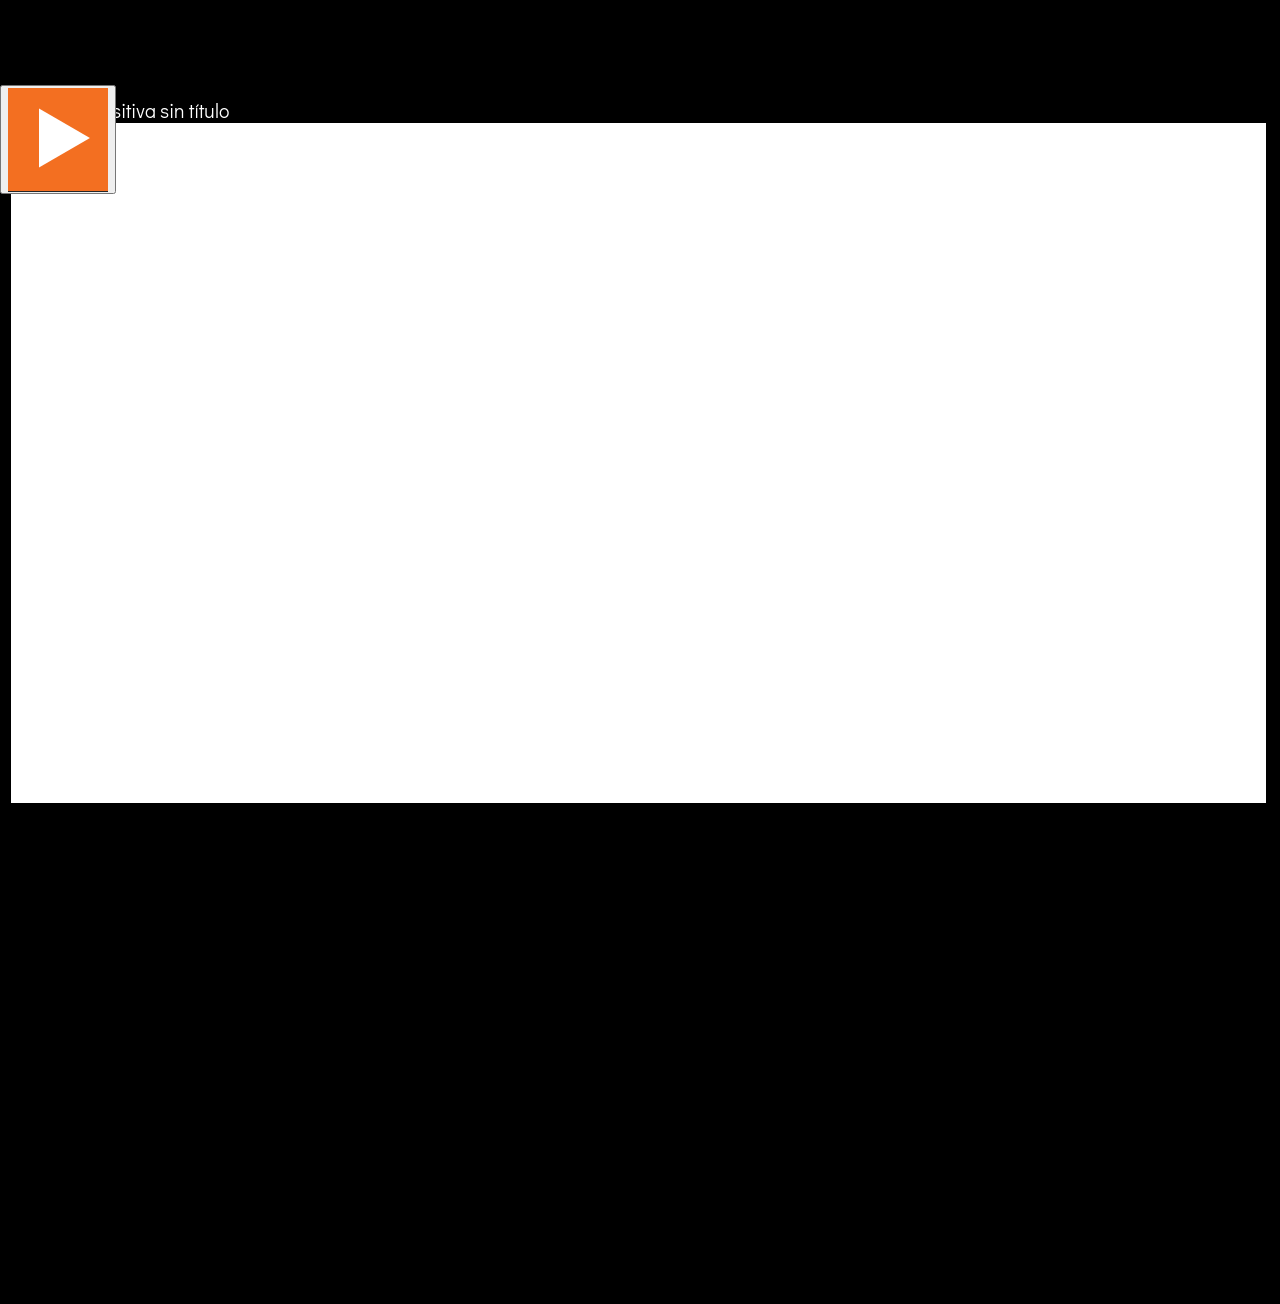
==== public/actividades/index.html @ 719de980 "carga ad" ====
﻿<!doctype html>
<html lang="es">
<head>
  <meta charset="utf-8">
  <!-- Creado con Storyline 360 - http://www.articulate.com  -->
  <!-- version: 3.73.29904.0 -->
  <title>Actividad didáctica</title>
  <meta http-equiv="x-ua-compatible" content="IE=edge"/>
  <meta name="viewport" content="width=device-width,initial-scale=1,user-scalable=no,shrink-to-fit=no,minimal-ui"/>
  <meta name="apple-mobile-web-app-capable" content="yes"/>
  <style>
    html, body { height: 100%; padding: 0; margin: 0 }
    #app { height: 100%; width: 100%; }
  </style>

  <script>
    window.DS = {};
    window.globals = {
      DATA_PATH_BASE: '',
      HAS_FRAME: true,
      HAS_SLIDE: true,

      lmsPresent: false,
      tinCanPresent: false,
      cmi5Present: false,
      aoSupport: false,
      scale: 'show all',
      captureRc: false,
      browserSize: 'optimal',
      bgColor: '#000000',
      features: 'AccessibleVideo,ConnectionMessages,FullScreenToggle,InsertSvgPicture,LayerPresentAsDialog,MultipleQuizTracking,PlayerSpeedControl,StreamingVideo,UpdatedThemeEditor,UseAudioElement',
      themeName: 'classic',
      preloaderColor: '#FFFFFF',
      suppressAnalytics: false,
      productChannel: 'stable',
      publishSource: 'storyline',
      aid: 'aid|5304b41d-7af7-4125-b8d1-83eb222823e2',
      cid: 'ab32fb0f-a04b-4c18-b5ee-70b114c76a01',
      playerVersion: '3.73.29904.0',
      publishTimestamp: '2023-03-28T03:13:17.9374063Z',
      maxIosVideoElements: 10,
      connectionSettings: { },


      parseParams: function(qs) {
        if (window.globals.parsedParams != null) {
          return window.globals.parsedParams;
        }
        qs = (qs || window.location.search.substr(1)).split('+').join(' ');
        var params = {},
            tokens,
            re = /[?&]?([^=]+)=([^&]*)/g;

        while (tokens = re.exec(qs)) {
          params[decodeURIComponent(tokens[1]).trim()] =
            decodeURIComponent(tokens[2]).trim();
        }
        window.globals.parsedParams = params;
        return params;
      }

    };
  </script>
  <script>
    var isIe11 = ('ActiveXObject' in window || window.MSBlobBuilder != null)
      && window.msCrypto != null && !window.ActiveXObject;
    if (isIe11) {
      window.globals.unsupportedBrowser = true;
      document.write(atob('[base64]'));
    }
  </script>

  <script>window.THREE = { };</script>

</head>
<body style="background: #000000" class="cs-HTML theme-classic">
  <!-- 360 -->
  <script>!function(){var e,i=/iPhone/i,o=/iPod/i,n=/iPad/i,t=/\biOS-universal(?:.+)Mac\b/i,r=/\bAndroid(?:.+)Mobile\b/i,a=/Android/i,d=/(?:SD4930UR|\bSilk(?:.+)Mobile\b)/i,p=/Silk/i,l=/Windows Phone/i,u=/\bWindows(?:.+)ARM\b/i,b=/BlackBerry/i,s=/BB10/i,c=/Opera Mini/i,f=/\b(CriOS|Chrome)(?:.+)Mobile/i,h=/Mobile(?:.+)Firefox\b/i,v=function(e){return void 0!==e&&"MacIntel"===e.platform&&"number"==typeof e.maxTouchPoints&&e.maxTouchPoints>1&&"undefined"==typeof MSStream};e=function(e){var m={userAgent:"",platform:"",maxTouchPoints:0};e||"undefined"==typeof navigator?"string"==typeof e?m.userAgent=e:e&&e.userAgent&&(m={userAgent:e.userAgent,platform:e.platform,maxTouchPoints:e.maxTouchPoints||0}):m={userAgent:navigator.userAgent,platform:navigator.platform,maxTouchPoints:navigator.maxTouchPoints||0};var g=m.userAgent,y=g.split("[FBAN");void 0!==y[1]&&(g=y[0]),void 0!==(y=g.split("Twitter"))[1]&&(g=y[0]);var A=function(e){return function(i){return i.test(e)}}(g),w={apple:{phone:A(i)&&!A(l),ipod:A(o),tablet:!A(i)&&(A(n)||v(m))&&!A(l),universal:A(t),device:(A(i)||A(o)||A(n)||A(t)||v(m))&&!A(l)},amazon:{phone:A(d),tablet:!A(d)&&A(p),device:A(d)||A(p)},android:{phone:!A(l)&&A(d)||!A(l)&&A(r),tablet:!A(l)&&!A(d)&&!A(r)&&(A(p)||A(a)),device:!A(l)&&(A(d)||A(p)||A(r)||A(a))||A(/\bokhttp\b/i)},windows:{phone:A(l),tablet:A(u),device:A(l)||A(u)},other:{blackberry:A(b),blackberry10:A(s),opera:A(c),firefox:A(h),chrome:A(f),device:A(b)||A(s)||A(c)||A(h)||A(f)},any:!1,phone:!1,tablet:!1};return w.any=w.apple.device||w.android.device||w.windows.device||w.other.device,w.phone=w.apple.phone||w.android.phone||w.windows.phone,w.tablet=w.apple.tablet||w.android.tablet||w.windows.tablet,w}(),"object"==typeof exports&&"undefined"!=typeof module?module.exports=e:"function"==typeof define&&define.amd?define((function(){return e})):this.isMobile=e}();
    window.isMobile.apple.tablet = window.isMobile.apple.tablet ||
      (navigator.platform === 'MacIntel' && navigator.maxTouchPoints > 1);
    window.isMobile.apple.device = window.isMobile.apple.device || window.isMobile.apple.tablet;
    window.isMobile.tablet = window.isMobile.tablet || window.isMobile.apple.tablet;
    window.isMobile.any = window.isMobile.any || window.isMobile.apple.tablet;
  </script>

  <div id="focus-sink" tabindex="-1"></div>

  <div id="preso"></div>
  <script>
    (function() {

      var classTypes = [ 'desktop', 'mobile', 'phone', 'tablet' ];

      var addDeviceClasses = function(prefix, testObj) {
        var curr, i;
        for (i = 0; i < classTypes.length; i++) {
          curr = classTypes[i];
          if (testObj[curr]) {
            document.body.classList.add(prefix + curr);
          }
        }
      };

      var params = window.globals.parseParams(),
          isDevicePreview = params.devicepreview === '1',
          isPhoneOverride = params.deviceType === 'phone' || (isDevicePreview && params.phone == '1'),
          isTabletOverride = (params.deviceType === 'tablet' || isDevicePreview) && !isPhoneOverride,
          isMobileOverride = isPhoneOverride || isTabletOverride;

      var deviceView = {
        desktop: !window.isMobile.any && !isMobileOverride,
        mobile: window.isMobile.any || isMobileOverride,
        phone: isPhoneOverride || (window.isMobile.phone && !isTabletOverride),
        tablet: isTabletOverride || window.isMobile.tablet
      };

      window.globals.deviceView = deviceView;
      window.isMobile.desktop = !window.isMobile.any;
      window.isMobile.mobile = window.isMobile.any;

      addDeviceClasses('view-', deviceView);

    })();
  </script>

  <script src='story_content/user.js' type=text/javascript></script>
  <div class="slide-loader"></div>

  <script>
    if (window.globals.deviceView.isMobile) { var doc = document, loader = doc.body.querySelector('.slide-loader'); [ 1, 2, 3 ].forEach(function(n) { var d = doc.createElement('div'); d.style.backgroundColor = window.globals.preloaderColor; d.classList.add('mobile-loader-dot'); d.classList.add('dot' + n); loader.appendChild(d); }); }
  </script>

  <div class="mobile-load-title-overlay" style="display: none">
    <div class="mobile-load-title">AD2</div>
  </div>

  <div class="mobile-chrome-warning"></div>


<style>
  .warn-connection-dialog {
    display: none;
    background: transparent;
    pointer-events: none;
    position: fixed;
    left: 0;
    top: 0;
    width: 100%;
    height: 100%;
    z-index: 999;
  }

  .warn-connection-content {
    border-radius: 4px;
    background: white;
    border: 1px solid #E7E7E7;
    color: #333333;
    box-shadow: 0 2px 4px rgba(0, 0, 0, 0.25);
    transition: all 150ms ease-out;
    position: absolute;
    white-space: nowrap;
  }

  .view-phone.is-landscape .warn-connection-content {
    left: 23px;
    bottom: 23px;
  }

  .view-tablet.is-landscape .warn-connection-content {
    left: 50%;
    top: 20px;
    transform: translateX(-50%);
  }

  .is-portrait .warn-connection-content {
    transform: translate(-50%, calc(-100% - 15px));
  }

  .warn-connection-content p {
    display: inline-block;
    margin: 0 8px 0 0;
    line-height: 33px;
    font-size: 11px;
  }

  .warn-connection-content svg {
    position: relative;
    vertical-align: middle;
    margin: 0 2px 2px 8px;
  }

  .view-desktop .warn-connection-content {
    left: 1.5em;
    bottom: 1.5em;
  }

  .view-desktop .warn-connection-content p {
    font-size: 1.1em;
  }

  .is-offline .warn-connection-dialog {
    display: block;
  }

  .is-offline .cs-panel * {
    pointer-events: none !important;
  }

  .is-offline .cs-panel {
    pointer-events: all !important;
  }

  .is-offline #nav-controls * {
    pointer-events: none !important;
  }

  .is-offline #nav-controls {
    pointer-events: all !important;
  }
</style>

<div class="warn-connection-dialog">
  <div class="warn-connection-content">
    <svg width="17" height="15" viewBox="0 0 17 15" xmlns="http://www.w3.org/2000/svg">
      <path fill="#8F0000" stroke="white" d="M16.07,12.98 L15.88,12.23 L9.51,1.21 C8.97,0.26,7.6,0.26,7.06,1.21 L0.69,12.23 C0.15,13.16,0.81,14.36,1.91,14.36 H14.65 C15.47,14.36,16.05,13.7,16.07,12.98 Z"/>
      <path fill="white" stroke="white" d="M8.58,5.5 C8.35,5.28,8.5,5.35,8.21,5.32 C8.09,5.35,7.97,5.49,7.96,5.67 C7.97,5.79,7.98,5.92,7.98,6.04 L7.98,6.04 C7.99,6.17,8,6.31,8.01,6.43 L8.01,6.44 C8.03,6.92,8.06,7.41,8.09,7.9 L8.09,7.9 C8.12,8.39,8.14,8.88,8.17,9.37 C8.17,9.39,8.18,9.42,8.2,9.44 C8.23,9.46,8.25,9.47,8.28,9.47 C8.31,9.47,8.34,9.46,8.35,9.44 C8.37,9.43,8.38,9.4,8.39,9.35 L8.39,9.34 C8.39,9.24,8.4,9.15,8.4,9.05 L8.4,9.05 C8.41,8.96,8.41,8.86,8.42,8.75 C8.43,8.44,8.45,8.12,8.47,7.81 L8.47,7.81 C8.49,7.49,8.51,7.18,8.53,6.87 C8.55,6.46,8.56,6.05,8.59,5.64 L8.6,5.62 C8.6,5.57,8.59,5.53,8.58,5.5 L8.21,5.32 Z"/>
      <circle fill="white" stroke="white" cx="8.3" cy="11.35" r="0.3"/>
    </svg>
    <p>You are offline. Trying to reconnect...</p>
  </div>
</div>

<script>
  (function() {
    window.DS.connection = {
      warningShown: false,
      assets: {},
      loadingAssetGroup: false,
      retryDelay: 500
    };

    // @TODO this is POC code and can be cleaned up a bit more if we move forward
    // with the feature



    // The `window.globals.features` variable must be set in `webpack.dev.config` when testing locally - it is not enough
    // to have it in the data - but it must be set there as well.
    var useConnectionMessages = window.AbortController != null &&
      window.location.protocol != 'file:' &&
      window.globals.features.indexOf('ConnectionMessages') != -1;

    window.DS.connection.useConnectionMessages = useConnectionMessages

    var assetCount = 0;
    var checkLoadedId;
    var connectionSettings = window.globals.connectionSettings;

    if (useConnectionMessages && connectionSettings != null) {
      var contentEl = document.querySelector('.warn-connection-content');
      var messageEl = contentEl.querySelector('p')

      if (connectionSettings.useDarkTheme) {
        contentEl.style.borderColor = '#BABBBA';
        contentEl.style.backgroundColor = '#282828';
        contentEl.style.color = '#FFFFFF';
      }

      if (connectionSettings.message != null) {
        messageEl.textContent = window.decodeURIComponent(connectionSettings.message);
      }
    }

    function checkAssetsReady() {
      for (var i in DS.connection.assets) {
        if (!DS.connection.assets[i].success) {
          return false;
        }
      }
      return true;
    }

    function stopAssetGroup() {
      if (!useConnectionMessages) { return; }

      assetCount = 0;

      DS.connection.oldAssetGroup = DS.connection.assets;
      DS.connection.assets = {};
      DS.connection.loadingAssetGroup = false;
      clearInterval(checkLoadedId);
    }

    function startAssetGroup() {
      if (!useConnectionMessages) { return; }
      var ticks = 0;
      clearInterval(checkLoadedId);
      checkLoadedId = setInterval(function() {
        var loaded = 0;
        if (assetCount === 0 && loaded === 0) {
          clearInterval(checkLoadedId);
          return;
        }

        for (var i in DS.connection.assets) {
          if (DS.connection.assets[i].success) {
            loaded++;
          }
        }

        if (assetCount === loaded && checkAssetsReady()) {
          for (var i in DS.connection.assets) {
            if (DS.connection.assets[i].action) {
              DS.connection.assets[i].action();
            }
          }
          hideWarning();
          stopAssetGroup();
        }
      }, 100)
    }

    function requiredAsset(url, action, retry, type) {
      if (!useConnectionMessages) { return; }
      if (DS.connection.assets[url]) { return; }

      DS.connection.assets[url] = {
        success: false, action: action, retry: retry, type: type
      };
      assetCount = Object.keys(DS.connection.assets).length;
      if (!DS.connection.loadingAssetGroup) {
        startAssetGroup();
      }
      DS.connection.loadingAssetGroup = true;
    }

    function assetLoaded(url) {
      if (!useConnectionMessages) { return; }
      if (DS.connection.assets[url]) {
        DS.connection.assets[url].success = true;
      }
    }

    function assetFailed(url) {
      if (!useConnectionMessages) { return; }
      if (!DS.connection.assets[url]) {
        if (/\.js$/.test(url)) {
          setTimeout(function() {
            if (DS.connection.lastSlideLoaded != null) {
              DS.connection.lastSlideLoaded();
            }
          }, DS.connection.retryDelay);
        }
        return;
      }
      if (!DS.connection.warningShown) { showWarning(); }
      if (DS.connection.assets[url].retry) {
        setTimeout(function() {
          if (!DS.connection.assets[url].success) {
            DS.connection.assets[url].retry()
          }
        }, DS.connection.retryDelay);
      }
    }

    function hideWarning() {
      document.body.classList.remove('is-offline');
      DS.connection.warningShown = false;
    }
    DS.connection.hideWarning = hideWarning

    function showWarning(btn) {
      document.body.classList.add('is-offline')
      DS.connection.warningShown = true;
      updateWarningPosition();
    }

    function updateWarningPosition() {
      if (!DS.connection.warningShown) {
        return;
      }

      var isPortrait = document.body.classList.contains('is-portrait');
      var warningEl = document.querySelector('.warn-connection-content');

      if (isPortrait) {
        var slide = document.querySelector('.primary-slide');
        var slideRect = slide.getBoundingClientRect();

        warningEl.style.top = `${slideRect.top}px`
        warningEl.style.left = `${slideRect.left + slideRect.width / 2}px`
      } else {
        warningEl.style.top = null;
        warningEl.style.left = null;
      }

      window.requestAnimationFrame(updateWarningPosition);
    }

    // these will all be noops if the feature flag isn't set in
    // the data and `window.globals.features`
    DS.connection.requiredAsset = requiredAsset;
    DS.connection.assetLoaded = assetLoaded;
    DS.connection.assetFailed = assetFailed;
    DS.connection.stopAssetGroup = stopAssetGroup;
    DS.connection.startAssetGroup = startAssetGroup;
  })();
</script>


  <script>

    if (window.autoSpider && window.vInterfaceObject) {
      document.querySelector('.mobile-load-title-overlay').style.display = 'none';
    }
  </script>



  <link rel="stylesheet" href="html5/data/css/output.min.css" data-noprefix/>
</body>
<script src="html5/lib/scripts/bootstrapper.min.js"></script>
</html>
---- public/actividades/html5/data/css/output.min.css ----
@font-face {
  font-family: 'Didact GothicBold CBold4FC49DD7';
  src: url('[data-uri]');
  font-style: normal;
  font-weight: normal;
}
@font-face {
  font-family: 'Didact Gothic Charset1_310934B8';
  src: url('[data-uri]');
  font-style: normal;
  font-weight: normal;
}
@font-face {
  font-family: 'RobotoBold Charset1Bold58DB970E';
  src: url('[data-uri]');
  font-style: normal;
  font-weight: normal;
}
@font-face {
  font-family: 'Roboto Charset1_ 6BpOkzF7D4CC63';
  src: url('[data-uri]');
  font-style: normal;
  font-weight: normal;
}
@font-face {
  font-family: 'Didact Gothic Charset0_9B944016';
  src: url('[data-uri]');
  font-style: normal;
  font-weight: normal;
}
@font-face {
  font-family: 'Didact GothicBold CBoldC69CEF59';
  src: url('[data-uri]');
  font-style: normal;
  font-weight: normal;
}
@font-face {
  font-family: 'Roboto Charset0_v5lJSRq46A5EDB0';
  src: url('[data-uri]');
  font-style: normal;
  font-weight: normal;
}
@font-face {
  font-family: 'RobotoBold Charset0BoldDCB83F8C';
  src: url('[data-uri]');
  font-style: normal;
  font-weight: normal;
}
.cs-HTML {
  background: rgba(0, 0, 0, 1);
}
.cs-npnxnanbnsnfns00000000001 .cs-infopanel  {
  box-shadow: 0 1px 0 rgba(0, 0, 0, 1);
  background: rgba(255, 255, 255, 1);
}
.cs-npnxnanbnsnfns00000000001 .cs-infopanel .cs-link {
  color: rgba(124, 34, 128, 1);
}
.cs-npnxnanbnsnfns00000000001 .cs-infopanel .cs-link:hover {
  color: rgba(0, 0, 238, 1);
}
.cs-npnxnanbnsnfns00000000001 .cs-infopanel .cs-name {
  color: rgba(68, 68, 68, 1);
}
.cs-npnxnanbnsnfns00000000001 .cs-infopanel .cs-title {
  color: rgba(153, 153, 153, 1);
}
.cs-npnxnanbnsnfns00000000001 .cs-infopanelpopup  {
  box-shadow: 0 1px 0 rgba(0, 0, 0, 1);
  background: linear-gradient(180deg, rgba(29, 29, 29, 1) 0%, rgba(11, 11, 11, 1) 100%);
}
.cs-npnxnanbnsnfns00000000001 .cs-infopanelpopup .cs-link {
  color: rgba(255, 255, 255, 1);
}
.cs-npnxnanbnsnfns00000000001 .cs-infopanelpopup .cs-link:hover {
  color: rgba(117, 117, 117, 1);
}
.cs-npnxnanbnsnfns00000000001 .cs-infopanelpopup .cs-name {
  color: rgba(114, 114, 114, 1);
}
.cs-npnxnanbnsnfns00000000001 .cs-infopanelpopup .cs-bio {
  color: rgba(255, 255, 255, 1);
}
.cs-npnxnanbnsnfns00000000001 .cs-timer  {
  color: rgba(255, 255, 255, 1);
}
.cs-npnxnanbnsnfns00000000001 .cs-duration stop:first-child {
  stop-color: rgba(0, 215, 255, 1);
}
.cs-npnxnanbnsnfns00000000001 .cs-duration stop:last-child {
  stop-color: rgba(0, 171, 255, 1);
}
.cs-npnxnanbnsnfns00000000001 .cs-elapsed stop:first-child {
  stop-color: rgba(254, 227, 71, 1);
}
.cs-npnxnanbnsnfns00000000001 .cs-elapsed stop:last-child {
  stop-color: rgba(252, 204, 42, 1);
}
.cs-npnxnanbnsnfns00000000001 .cs-timer .cs-pie .cs-innerstroke {
  stroke: rgba(255, 255, 255, 1);
}
.cs-npnxnanbnsnfns00000000001 .cs-timer .cs-pie .cs-innerborder {
  stroke: rgba(204, 204, 204, 1);
}
.cs-npnxnanbnsnfns00000000001 .cs-window  {
  box-shadow: 0 8px 5px rgba(0, 0, 0, 0.2);
  border-color: rgba(29, 29, 29, 1);
  background: rgba(42, 42, 42, 1);
  color: rgba(255, 255, 255, 1);
}
.cs-npnxnanbnsnfns00000000001 .cs-window .cs-diva {
  border-color: rgba(49, 49, 49, 1);
}
.cs-npnxnanbnsnfns00000000001 .cs-window .cs-divb {
  border-color: rgba(14, 14, 14, 1);
}
.cs-npnxnanbnsnfns00000000001 .cs-editor .cs-editor-slide {
  color: rgba(255, 255, 255, 1);
}
.cs-npnxnanbnsnfns00000000001 .cs-editor .cs-editor-html {
  color: rgba(255, 255, 255, 1);
}
.cs-npnxnanbnsnfns00000000001 .cs-editor .cs-editor-button {
  text-shadow: 0 1px 0 rgba(0, 0, 0, 1);
  color: rgba(255, 255, 255, 1);
  border-color: rgba(3, 3, 3, 1);
  background: linear-gradient(180deg, rgba(51, 51, 51, 1) 0%, rgba(20, 20, 20, 1) 100%);
}
.cs-npnxnanbnsnfns00000000001 .cs-editor .cs-editor-button:hover {
  background: linear-gradient(180deg, rgba(58, 58, 58, 1) 0%, rgba(12, 12, 12, 1) 100%);
}
.cs-npnxnanbnsnfns00000000001 .cs-editor .cs-editor-button:active {
  background: linear-gradient(180deg, rgba(20, 20, 20, 1) 0%, rgba(50, 50, 50, 1) 100%);
}
.cs-npnxnanbnsnfns00000000001 .cs-listitem  {
  color: rgba(255, 255, 255, 1);
  border-color: rgba(52, 52, 52, 1);
}
.cs-npnxnanbnsnfns00000000001 .cs-listitem.cs-viewed {
  color: rgba(135, 135, 135, 1);
}
.cs-npnxnanbnsnfns00000000001 .cs-listitem.cs-selected {
  color: rgba(255, 255, 255, 1);
  background: rgba(63, 63, 63, 1);
}
.cs-npnxnanbnsnfns00000000001 .cs-listitem.cs-selected:hover {
  background: rgba(63, 63, 63, 1);
}
.cs-npnxnanbnsnfns00000000001 .cs-listitem.cs-selected.hover {
  background: rgba(63, 63, 63, 1);
}
.cs-npnxnanbnsnfns00000000001 .cs-listitem.cs-selected:focus {
  background: rgba(63, 63, 63, 1);
}
.cs-npnxnanbnsnfns00000000001 .cs-listitem .cs-icon-carrot {
  fill: rgba(255, 255, 255, 1);
}
.cs-npnxnanbnsnfns00000000001 .cs-listitem .cs-icon-carrot .cs-shadow {
  fill: rgba(0, 0, 0, 1);
}
.cs-npnxnanbnsnfns00000000001 .cs-listitem:hover {
  background: rgba(49, 49, 49, 1);
}
.cs-npnxnanbnsnfns00000000001 .cs-listitem.hover {
  background: rgba(49, 49, 49, 1);
}
.cs-npnxnanbnsnfns00000000001 .cs-listitem:focus {
  background: rgba(49, 49, 49, 1);
}
.cs-npnxnanbnsnfns00000000001 .cs-glossary  {
  color: rgba(255, 255, 255, 1);
}
.cs-npnxnanbnsnfns00000000001 .cs-glossary .cs-scrolling-panel {
  background: rgba(51, 51, 51, 1);
}
.cs-npnxnanbnsnfns00000000001 .cs-glossary .cs-term.cs-selected .cs-choice-list-trigger {
  color: rgba(255, 255, 255, 1);
  background: rgba(63, 63, 63, 1);
}
.cs-npnxnanbnsnfns00000000001 .cs-glossary .cs-term.cs-selected .cs-choice-list-trigger:focus {
  color: rgba(255, 255, 255, 1);
  background: rgba(63, 63, 63, 1);
}
.cs-npnxnanbnsnfns00000000001 .cs-glossary .cs-term:hover .cs-choice-list-trigger {
  background: rgba(28, 28, 28, 1);
}
.cs-npnxnanbnsnfns00000000001 .cs-glossary .cs-term.hover .cs-choice-list-trigger {
  background: rgba(28, 28, 28, 1);
}
.cs-npnxnanbnsnfns00000000001 .cs-glossary .cs-term .cs-choice-list-trigger:focus {
  background: rgba(28, 28, 28, 1);
}
.cs-npnxnanbnsnfns00000000001 .cs-glossary .cs-diva {
  border-color: rgba(61, 61, 61, 1);
}
.cs-npnxnanbnsnfns00000000001 .cs-glossary .cs-divb {
  border-color: rgba(32, 32, 32, 1);
}
.cs-npnxnanbnsnfns00000000001 .cs-glossary .cs-divc {
  border-color: rgba(61, 61, 61, 1);
}
.cs-npnxnanbnsnfns00000000001 .cs-glossary .cs-heading {
  color: rgba(255, 255, 255, 1);
}
.cs-npnxnanbnsnfns00000000001 .cs-resource .cs-separator {
  border-color: rgba(44, 44, 44, 1);
}
.cs-npnxnanbnsnfns00000000001 .cs-outline  {
  color: rgba(255, 255, 255, 1);
}
.cs-npnxnanbnsnfns00000000001 .cs-outline .cs-diva {
  border-color: rgba(28, 28, 28, 1);
}
.cs-npnxnanbnsnfns00000000001 .cs-outline .cs-divb {
  border-color: rgba(54, 54, 54, 1);
}
.cs-npnxnanbnsnfns00000000001 .cs-outline .cs-divc {
  border-color: rgba(52, 52, 52, 1);
}
.cs-npnxnanbnsnfns00000000001 .cs-outline .cs-search-filter:hover {
  color: rgba(117, 117, 117, 1);
}
.cs-npnxnanbnsnfns00000000001 .cs-outline .cs-search-filter.hover {
  color: rgba(117, 117, 117, 1);
}
.cs-npnxnanbnsnfns00000000001 .cs-transcript  {
  color: rgba(255, 255, 255, 1);
}
.cs-npnxnanbnsnfns00000000001 .cs-transcript .cs-div {
  border-color: rgba(44, 44, 44, 1);
}
.cs-npnxnanbnsnfns00000000001 .cs-tabs:not(.topmenu-item) {
  color: rgba(114, 114, 114, 1);
}
.cs-npnxnanbnsnfns00000000001 .cs-tabs .cs-inner-button:not(.topmenu-item) {
  text-shadow: 0 1px 0 rgba(0, 0, 0, 1);
}
.cs-npnxnanbnsnfns00000000001 .cs-tabs:hover:not(.topmenu-item) {
  color: rgba(82, 84, 84, 1);
}
.cs-npnxnanbnsnfns00000000001 .cs-tabs.cs-selected {
  background: rgba(36, 36, 36, 1);
  color: rgba(255, 255, 255, 1);
}
.cs-npnxnanbnsnfns00000000001 .cs-seekcontrol  {
  background: linear-gradient(180deg, rgba(51, 51, 51, 1) 0%, rgba(20, 20, 20, 1) 100%);
  border-color: rgba(3, 3, 3, 1);
}
.cs-npnxnanbnsnfns00000000001 .cs-seekcontrol .cs-button:hover .cs-icon {
  fill: rgba(255, 255, 255, 1);
}
.cs-npnxnanbnsnfns00000000001 .cs-seekcontrol .cs-button.hover .cs-icon {
  fill: rgba(255, 255, 255, 1);
}
.cs-npnxnanbnsnfns00000000001 .cs-seekcontrol .cs-button .cs-icon-shadow {
  fill: rgba(0, 0, 0, 1);
}
.cs-npnxnanbnsnfns00000000001 .cs-seekcontrol .cs-button .cs-icon {
  fill: rgba(255, 255, 255, 1);
}
.cs-npnxnanbnsnfns00000000001 .cs-seekcontrol .cs-seek .cs-fill {
  background: rgba(255, 255, 255, 1);
}
.cs-npnxnanbnsnfns00000000001 .cs-seekcontrol .cs-seek {
  background: rgba(34, 34, 34, 1);
  border-color: rgba(26, 26, 26, 1);
}
.cs-npnxnanbnsnfns00000000001 .cs-searchinput .cs-input {
  color: rgba(45, 45, 45, 1);
  border-color: rgba(32, 32, 32, 1);
  background: rgba(255, 255, 255, 1);
}
.cs-npnxnanbnsnfns00000000001 .cs-searchinput .cs-input:focus {
  color: rgba(45, 45, 45, 1);
  background: rgba(255, 255, 255, 1);
}
.cs-npnxnanbnsnfns00000000001 .cs-searchinput .cs-input:hover {
  box-shadow: inset 0 0 1px 0 rgba(235, 148, 113, 0);
}
.cs-npnxnanbnsnfns00000000001 .cs-searchinput .cs-input.hover {
  box-shadow: inset 0 0 1px 0 rgba(235, 148, 113, 0);
}
.cs-npnxnanbnsnfns00000000001 .cs-searchinput .cs-button .cs-icon {
  fill: rgba(255, 255, 255, 1);
}
.cs-npnxnanbnsnfns00000000001 .cs-searchinput .cs-button:hover {
  fill: linear-gradient(180deg, rgba(58, 58, 58, 1) 0%, rgba(12, 12, 12, 1) 100%);
}
.cs-npnxnanbnsnfns00000000001 .cs-searchinput .cs-button.hover {
  fill: linear-gradient(180deg, rgba(58, 58, 58, 1) 0%, rgba(12, 12, 12, 1) 100%);
}
.cs-npnxnanbnsnfns00000000001 .cs-menu  {
  box-shadow: 0 1px 0 rgba(14, 14, 14, 1);
  background: rgba(36, 36, 36, 1);
}
.cs-npnxnanbnsnfns00000000001 .cs-topmenu-item.active .cs-tab {
  background: rgba(36, 36, 36, 1);
}
.cs-npnxnanbnsnfns00000000001 .cs-logo  {
  box-shadow: 0 1px 0 rgba(0, 0, 0, 1);
  background: rgba(255, 255, 255, 1);
}
.cs-npnxnanbnsnfns00000000001 .cs-checkbox  {
  color: rgba(255, 255, 255, 1);
}
.cs-npnxnanbnsnfns00000000001 .cs-checkbox:hover {
  border-color: rgba(156, 156, 156, 1);
}
.cs-npnxnanbnsnfns00000000001 .cs-checkbox.hover {
  border-color: rgba(156, 156, 156, 1);
}
.cs-npnxnanbnsnfns00000000001 .cs-checkbox .cs-box {
  color: rgba(255, 255, 255, 1);
  border-color: rgba(22, 22, 22, 1);
}
.cs-npnxnanbnsnfns00000000001 .cs-checkbox .cs-box:checked::after {
  color: rgba(43, 196, 0, 1);
}
.cs-npnxnanbnsnfns00000000001 .cs-checkbox .cs-box.checked.after {
  color: rgba(43, 196, 0, 1);
}
.cs-npnxnanbnsnfns00000000001 .cs-button  {
  text-shadow: 0 1px 0 rgba(0, 0, 0, 0);
  color: rgba(255, 255, 255, 1);
  border-color: rgba(3, 3, 3, 1);
  background: linear-gradient(180deg, rgba(243, 111, 33, 1) 0%, rgba(243, 111, 33, 1) 100%);
  box-shadow: 0 1px 0 rgba(37, 37, 37, 1);
}
.cs-npnxnanbnsnfns00000000001 .cs-button .cs-icon {
  fill: rgba(255, 255, 255, 1);
}
.cs-npnxnanbnsnfns00000000001 .cs-button .cs-icon-shadow {
  fill: rgba(0, 0, 0, 0);
}
.cs-npnxnanbnsnfns00000000001 .cs-button:hover {
  background: linear-gradient(180deg, rgba(253, 188, 46, 1) 0%, rgba(255, 192, 0, 1) 100%);
}
.cs-npnxnanbnsnfns00000000001 .cs-button.hover {
  background: linear-gradient(180deg, rgba(253, 188, 46, 1) 0%, rgba(255, 192, 0, 1) 100%);
}
.cs-npnxnanbnsnfns00000000001 .cs-button:active {
  background: linear-gradient(180deg, rgba(20, 20, 20, 1) 0%, rgba(50, 50, 50, 1) 100%);
}
.cs-npnxnanbnsnfns00000000001 .cs-button.cs-disabled:hover {
  background: linear-gradient(180deg, rgba(243, 111, 33, 1) 0%, rgba(243, 111, 33, 1) 100%);
}
.cs-npnxnanbnsnfns00000000001 .cs-button.cs-disabled.hover {
  background: linear-gradient(180deg, rgba(243, 111, 33, 1) 0%, rgba(243, 111, 33, 1) 100%);
}
.cs-npnxnanbnsnfns00000000001 .cs-button.cs-disabled:active {
  background: linear-gradient(180deg, rgba(243, 111, 33, 1) 0%, rgba(243, 111, 33, 1) 100%);
}
.cs-npnxnanbnsnfns00000000001 .cs-button.cs-volume:hover {
  background: linear-gradient(180deg, rgba(243, 111, 33, 1) 0%, rgba(243, 111, 33, 1) 100%);
}
.cs-npnxnanbnsnfns00000000001 .cs-button.cs-volume.hover {
  background: linear-gradient(180deg, rgba(243, 111, 33, 1) 0%, rgba(243, 111, 33, 1) 100%);
}
.cs-npnxnanbnsnfns00000000001 .cs-button.cs-volume:active {
  background: linear-gradient(180deg, rgba(243, 111, 33, 1) 0%, rgba(243, 111, 33, 1) 100%);
}
.cs-npnxnanbnsnfns00000000001.cs-base  {
  color: rgba(255, 255, 255, 1);
  border-color: rgba(0, 0, 0, 1);
  background: linear-gradient(180deg, rgba(0, 0, 0, 1) 0%, rgba(0, 0, 0, 1) 100%);
}
.cs-npnxnanbnsnfns00000000001.cs-base .cs-separator .cs-diva {
  background: rgba(14, 14, 14, 1);
}
.cs-npnxnanbnsnfns00000000001.cs-base .cs-separator .cs-divb {
  background: rgba(49, 49, 49, 1);
}
.cs-npnxnanbnsnfns00000000001.cs-base .cs-topmenu-item.active .cs-tab {
  border-color: rgba(14, 14, 14, 1);
}
.cs-npnxnanbnsnfns00000000001.cs-base .cs-topmenu-item.active .cs-panel {
  border-color: rgba(14, 14, 14, 1);
}
.cs-npnxnanbnsnfns00000000001.cs-base .cs-left {
  background: linear-gradient(180deg, rgba(27, 27, 27, 1) 0%, rgba(10, 10, 10, 1) 100%);
}
.cs-npnxnanbnsnfns00000000001.cs-base .cs-area-primary .cs-slide-container {
  background: linear-gradient(180deg, rgba(29, 29, 29, 1) 0%, rgba(11, 11, 11, 1) 100%);
}
.cs-npnxnanbnsnfns00000000001 .cs-volume::-moz-range-thumb {
  border-color: rgba(28, 28, 28, 1);
  box-shadow: inset 0 0 1px 0 rgba(90, 90, 90, 1);
  background: rgba(76, 76, 76, 1);
}
.cs-npnxnanbnsnfns00000000001 .cs-volume::-ms-thumb {
  border-color: rgba(28, 28, 28, 1);
  box-shadow: inset 0 0 1px 0 rgba(90, 90, 90, 1);
  background: rgba(76, 76, 76, 1);
}
.cs-npnxnanbnsnfns00000000001 .cs-volume::-webkit-slider-thumb {
  border-color: rgba(28, 28, 28, 1);
  box-shadow: inset 0 0 1px 0 rgba(90, 90, 90, 1);
  background: rgba(76, 76, 76, 1);
}
.cs-npnxnanbnsnfns00000000001 .cs-volume::-moz-range-track {
  border-color: rgba(73, 73, 73, 1);
  background: rgba(49, 49, 49, 1);
}
.cs-npnxnanbnsnfns00000000001 .cs-volume::-ms-track {
  border-color: rgba(73, 73, 73, 1);
  background: rgba(49, 49, 49, 1);
}
.cs-npnxnanbnsnfns00000000001 .cs-volume::-webkit-slider-runnable-track {
  border-color: rgba(73, 73, 73, 1);
  background: rgba(49, 49, 49, 1);
}
body.show-focus .tab-focus-box {
  border-color: rgba(255, 255, 0, 1);
}
.skipnav {
  border-color: rgba(255, 255, 0, 1);
}
.fn-npnxnanbsnfns00000000001 {
  font-family: 'Didact Gothic654D575A';
  -webkit-font-variant-ligatures: no-common-ligatures;
  font-variant-ligatures: no-common-ligatures;
}
.fn-pxabnsnfns00000000001 {
  font-family: 'Didact Gothic654D575A';
  -webkit-font-variant-ligatures: no-common-ligatures;
  font-variant-ligatures: no-common-ligatures;
}
.fn-npxnabnsnfns00000000001 {
  font-family: 'Didact Gothic654D575A';
  -webkit-font-variant-ligatures: no-common-ligatures;
  font-variant-ligatures: no-common-ligatures;
}
.fn-npnxnanbnsnfns00000000001 {
  font-family: 'Didact Gothic654D575A';
  -webkit-font-variant-ligatures: no-common-ligatures;
  font-variant-ligatures: no-common-ligatures;
}
.fn-pxabnsnfns00000000000 {
  font-family: 'Didact Gothic654D575A';
  -webkit-font-variant-ligatures: no-common-ligatures;
  font-variant-ligatures: no-common-ligatures;
}
@font-face {
  font-family: 'Didact Gothic654D575A';
  src: url('[data-uri]');
  font-style: normal;
  font-weight: normal;
}
@font-face {
  font-family: 'Didact Gothic654D575A';
  src: url('[data-uri]');
  font-style: normal;
  font-weight: normal;
}
.cs-InvalidPromptSlide .cs-6X3byF8iHbL-InvalidPromptSlide-btn0 {
  color: rgba(255, 255, 255, 1);
  border-color: rgba(3, 3, 3, 1);
  background: linear-gradient(180deg, rgba(51, 51, 51, 1) 0%, rgba(20, 20, 20, 1) 100%);
  text-shadow: 0 1px 0 rgba(0, 0, 0, 1);
}
.cs-InvalidPromptSlide .cs-6X3byF8iHbL-InvalidPromptSlide-btn0 .cs-html {
  color: rgba(255, 255, 255, 1);
}
.cs-InvalidPromptSlide .cs-6X3byF8iHbL-InvalidPromptSlide-btn0 .cs-slide {
  border-color: rgba(255, 255, 255, 1);
}
.cs-InvalidPromptSlide .cs-6X3byF8iHbL-InvalidPromptSlide-btn0:hover {
  background: linear-gradient(180deg, rgba(58, 58, 58, 1) 0%, rgba(12, 12, 12, 1) 100%);
}
.cs-InvalidPromptSlide .cs-6X3byF8iHbL-InvalidPromptSlide-btn0:active {
  background: linear-gradient(180deg, rgba(20, 20, 20, 1) 0%, rgba(50, 50, 50, 1) 100%);
}
.cs-PrintPromptSlide .cs-6X3byF8iHbL-PrintPromptSlide-btn0 {
  color: rgba(255, 255, 255, 1);
  border-color: rgba(3, 3, 3, 1);
  background: linear-gradient(180deg, rgba(51, 51, 51, 1) 0%, rgba(20, 20, 20, 1) 100%);
  text-shadow: 0 1px 0 rgba(0, 0, 0, 1);
}
.cs-PrintPromptSlide .cs-6X3byF8iHbL-PrintPromptSlide-btn0 .cs-html {
  color: rgba(255, 255, 255, 1);
}
.cs-PrintPromptSlide .cs-6X3byF8iHbL-PrintPromptSlide-btn0 .cs-slide {
  border-color: rgba(255, 255, 255, 1);
}
.cs-PrintPromptSlide .cs-6X3byF8iHbL-PrintPromptSlide-btn0:hover {
  background: linear-gradient(180deg, rgba(58, 58, 58, 1) 0%, rgba(12, 12, 12, 1) 100%);
}
.cs-PrintPromptSlide .cs-6X3byF8iHbL-PrintPromptSlide-btn0:active {
  background: linear-gradient(180deg, rgba(20, 20, 20, 1) 0%, rgba(50, 50, 50, 1) 100%);
}
.cs-ScrollPromptSlide .cs-6X3byF8iHbL-ScrollPromptSlide-btn0 {
  color: rgba(255, 255, 255, 1);
  border-color: rgba(3, 3, 3, 1);
  background: linear-gradient(180deg, rgba(51, 51, 51, 1) 0%, rgba(20, 20, 20, 1) 100%);
  text-shadow: 0 1px 0 rgba(0, 0, 0, 1);
}
.cs-ScrollPromptSlide .cs-6X3byF8iHbL-ScrollPromptSlide-btn0 .cs-html {
  color: rgba(255, 255, 255, 1);
}
.cs-ScrollPromptSlide .cs-6X3byF8iHbL-ScrollPromptSlide-btn0 .cs-slide {
  border-color: rgba(255, 255, 255, 1);
}
.cs-ScrollPromptSlide .cs-6X3byF8iHbL-ScrollPromptSlide-btn0:hover {
  background: linear-gradient(180deg, rgba(58, 58, 58, 1) 0%, rgba(12, 12, 12, 1) 100%);
}
.cs-ScrollPromptSlide .cs-6X3byF8iHbL-ScrollPromptSlide-btn0:active {
  background: linear-gradient(180deg, rgba(20, 20, 20, 1) 0%, rgba(50, 50, 50, 1) 100%);
}
.cs-ExternalInterfaceErrorSlide .cs-buttonOK {
  color: rgba(255, 255, 255, 1);
  border-color: rgba(3, 3, 3, 1);
  background: linear-gradient(180deg, rgba(51, 51, 51, 1) 0%, rgba(20, 20, 20, 1) 100%);
  text-shadow: 0 1px 0 rgba(0, 0, 0, 1);
}
.cs-ExternalInterfaceErrorSlide .cs-buttonOK .cs-html {
  color: rgba(255, 255, 255, 1);
}
.cs-ExternalInterfaceErrorSlide .cs-buttonOK .cs-slide {
  border-color: rgba(255, 255, 255, 1);
}
.cs-ExternalInterfaceErrorSlide .cs-buttonOK:hover {
  background: linear-gradient(180deg, rgba(58, 58, 58, 1) 0%, rgba(12, 12, 12, 1) 100%);
}
.cs-ExternalInterfaceErrorSlide .cs-buttonOK:active {
  background: linear-gradient(180deg, rgba(20, 20, 20, 1) 0%, rgba(50, 50, 50, 1) 100%);
}
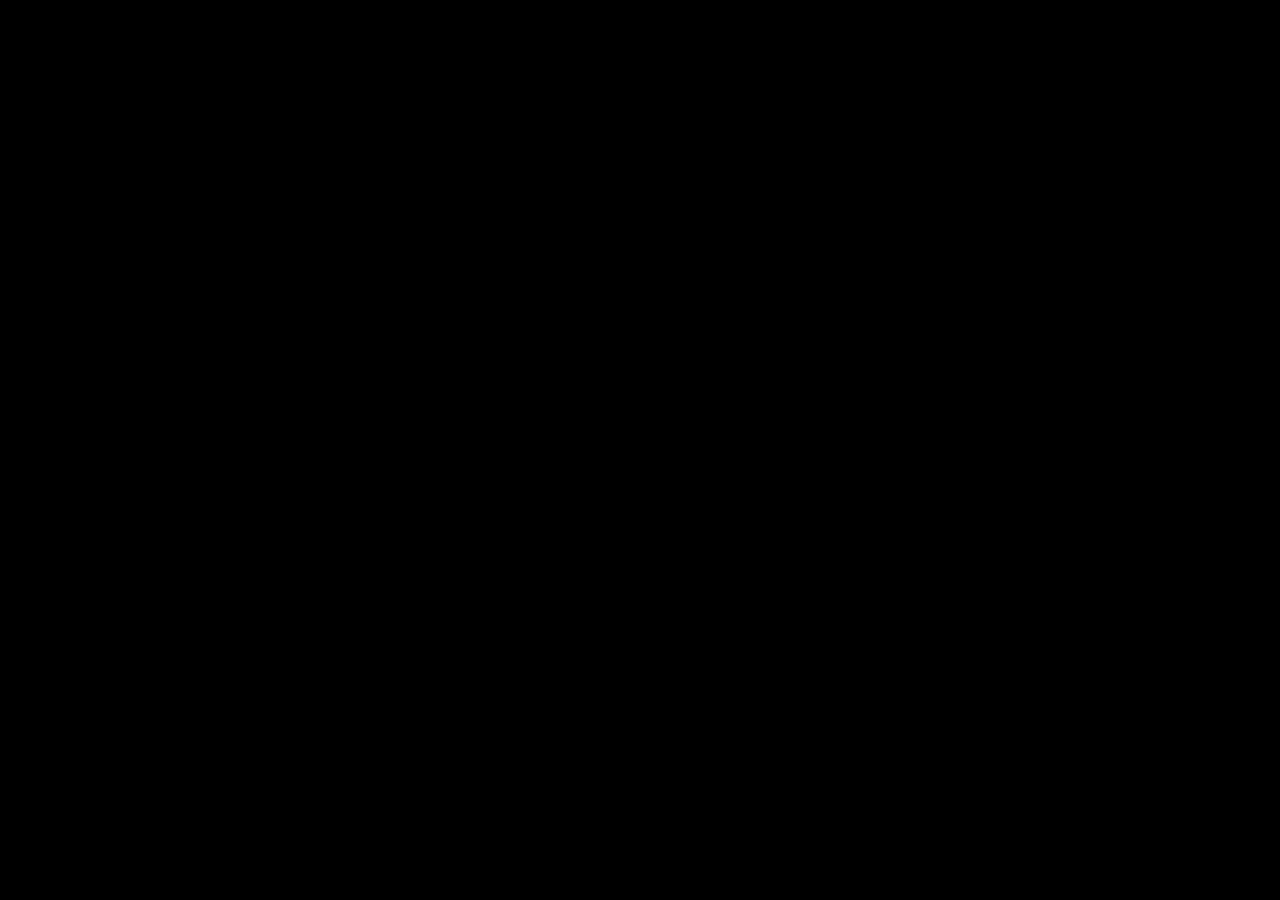
==== commit 9745770c: "Actividad//Descargable" ====
--- a/public/actividades/index.html
+++ b/public/actividades/index.html
@@ -2,9 +2,9 @@
 <html lang="es">
 <head>
   <meta charset="utf-8">
-  <!-- Creado con Storyline 360 - http://www.articulate.com  -->
-  <!-- version: 3.73.29904.0 -->
-  <title>Actividad didáctica</title>
+  <!-- Creado con Storyline 3 - http://www.articulate.com  -->
+  <!-- version: 3.20.30234.0 -->
+  <title>Actividad did&#225;ctica</title>
   <meta http-equiv="x-ua-compatible" content="IE=edge"/>
   <meta name="viewport" content="width=device-width,initial-scale=1,user-scalable=no,shrink-to-fit=no,minimal-ui"/>
   <meta name="apple-mobile-web-app-capable" content="yes"/>
@@ -28,20 +28,20 @@
       captureRc: false,
       browserSize: 'optimal',
       bgColor: '#000000',
-      features: 'AccessibleVideo,ConnectionMessages,FullScreenToggle,InsertSvgPicture,LayerPresentAsDialog,MultipleQuizTracking,PlayerSpeedControl,StreamingVideo,UpdatedThemeEditor,UseAudioElement',
+      features: '',
       themeName: 'classic',
       preloaderColor: '#FFFFFF',
       suppressAnalytics: false,
-      productChannel: 'stable',
+      productChannel: 'perpetual',
       publishSource: 'storyline',
-      aid: 'aid|5304b41d-7af7-4125-b8d1-83eb222823e2',
+      aid: '',
       cid: 'ab32fb0f-a04b-4c18-b5ee-70b114c76a01',
-      playerVersion: '3.73.29904.0',
-      publishTimestamp: '2023-03-28T03:13:17.9374063Z',
+      playerVersion: '3.20.30234.0',
+      publishTimestamp: '2023-05-12T10:25:42.5815647Z',
       maxIosVideoElements: 10,
       connectionSettings: { },
 
-
+      
       parseParams: function(qs) {
         if (window.globals.parsedParams != null) {
           return window.globals.parsedParams;
@@ -69,9 +69,9 @@
       document.write(atob('[base64]'));
     }
   </script>
-
+  
   <script>window.THREE = { };</script>
-
+  
 </head>
 <body style="background: #000000" class="cs-HTML theme-classic">
   <!-- 360 -->
@@ -122,7 +122,7 @@
 
     })();
   </script>
-
+  
   <script src='story_content/user.js' type=text/javascript></script>
   <div class="slide-loader"></div>
 
@@ -131,12 +131,12 @@
   </script>
 
   <div class="mobile-load-title-overlay" style="display: none">
-    <div class="mobile-load-title">AD2</div>
+    <div class="mobile-load-title">Actividad did&#225;ctica</div>
   </div>
 
   <div class="mobile-chrome-warning"></div>
 
-
+  
 <style>
   .warn-connection-dialog {
     display: none;
@@ -409,13 +409,13 @@
 
 
   <script>
-
+    
     if (window.autoSpider && window.vInterfaceObject) {
       document.querySelector('.mobile-load-title-overlay').style.display = 'none';
     }
   </script>
 
-
+  
 
   <link rel="stylesheet" href="html5/data/css/output.min.css" data-noprefix/>
 </body>
--- a/public/actividades/html5/data/css/output.min.css
+++ b/public/actividades/html5/data/css/output.min.css
@@ -1,23 +1,23 @@
 @font-face {
-  font-family: 'Didact GothicBold CBold4FC49DD7';
+  font-family: 'Didact GothicBold CBold01D71345';
   src: url('[data-uri]');
   font-style: normal;
   font-weight: normal;
 }
 @font-face {
-  font-family: 'Didact Gothic Charset1_310934B8';
+  font-family: 'Didact Gothic Charset1_B444F584';
   src: url('[data-uri]');
   font-style: normal;
   font-weight: normal;
 }
 @font-face {
-  font-family: 'RobotoBold Charset1Bold58DB970E';
+  font-family: 'RobotoBold Charset1Bold8FE87F80';
   src: url('[data-uri]');
   font-style: normal;
   font-weight: normal;
 }
 @font-face {
-  font-family: 'Roboto Charset1_ 6BpOkzF7D4CC63';
+  font-family: 'Roboto Charset1_ 6HKHjm675F4FD8';
   src: url('[data-uri]');
   font-style: normal;
   font-weight: normal;
@@ -442,7 +442,7 @@
 }
 @font-face {
   font-family: 'Didact Gothic654D575A';
-  src: url('[data-uri]');
+  src: url('[data-uri]');
   font-style: normal;
   font-weight: normal;
 }
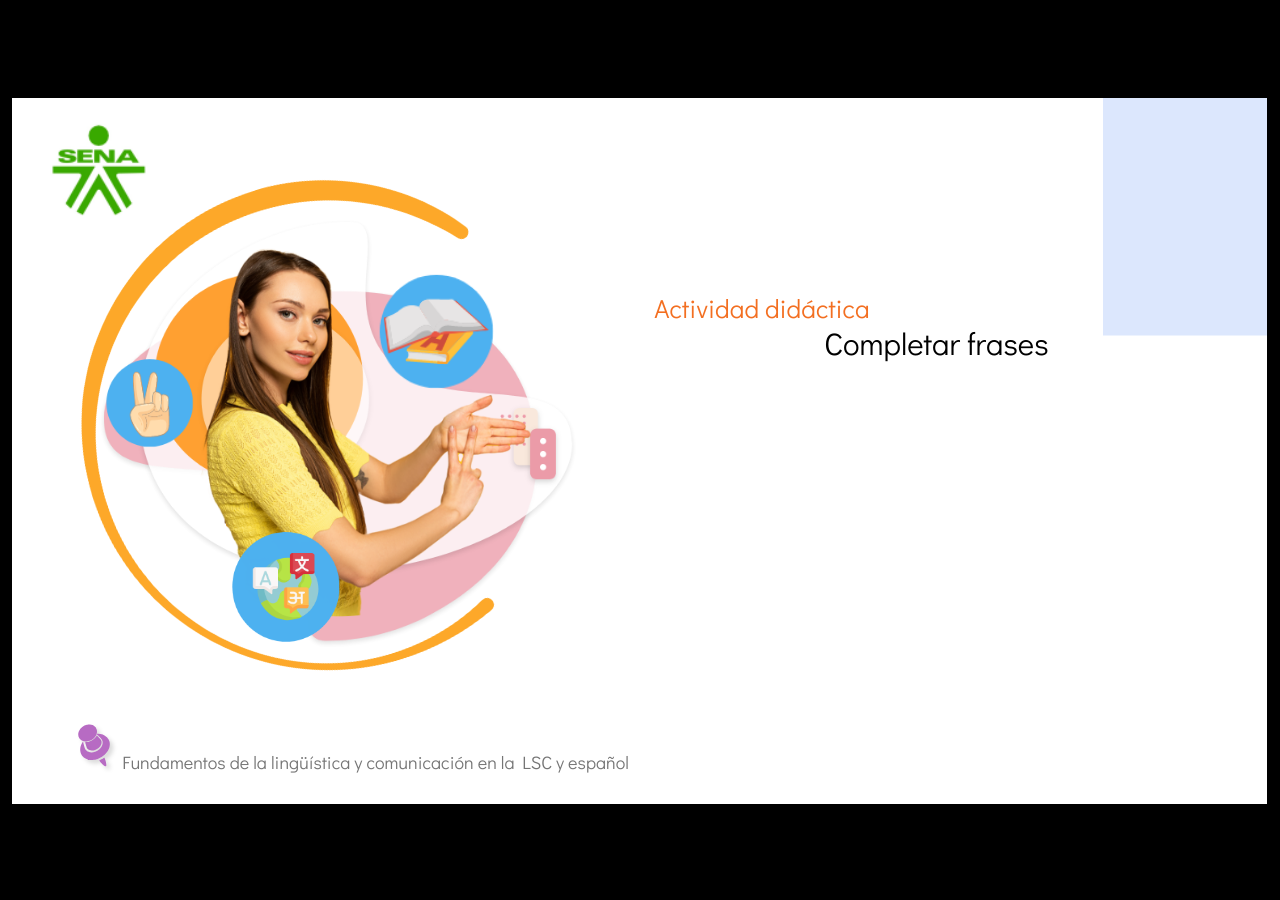
==== commit da3e494a: "Ajuste numerales" ====
--- a/public/actividades/index.html
+++ b/public/actividades/index.html
@@ -2,8 +2,8 @@
 <html lang="es">
 <head>
   <meta charset="utf-8">
-  <!-- Creado con Storyline 3 - http://www.articulate.com  -->
-  <!-- version: 3.20.30234.0 -->
+  <!-- Creado con Storyline 360 - http://www.articulate.com  -->
+  <!-- version: 3.75.30269.0 -->
   <title>Actividad did&#225;ctica</title>
   <meta http-equiv="x-ua-compatible" content="IE=edge"/>
   <meta name="viewport" content="width=device-width,initial-scale=1,user-scalable=no,shrink-to-fit=no,minimal-ui"/>
@@ -28,16 +28,16 @@
       captureRc: false,
       browserSize: 'optimal',
       bgColor: '#000000',
-      features: '',
+      features: 'AccessibleVideo,BackgroundAudio,ConnectionMessages,FullScreenToggle,InsertSvgPicture,LayerPresentAsDialog,MultipleQuizTracking,PlayerSpeedControl,StreamingVideo,UpdatedThemeEditor,UseAudioElement,VideoTranscripts',
       themeName: 'classic',
       preloaderColor: '#FFFFFF',
       suppressAnalytics: false,
-      productChannel: 'perpetual',
+      productChannel: 'stable',
       publishSource: 'storyline',
-      aid: '',
+      aid: 'aid|5304b41d-7af7-4125-b8d1-83eb222823e2',
       cid: 'ab32fb0f-a04b-4c18-b5ee-70b114c76a01',
-      playerVersion: '3.20.30234.0',
-      publishTimestamp: '2023-05-12T10:25:42.5815647Z',
+      playerVersion: '3.75.30269.0',
+      publishTimestamp: '2023-05-30T22:01:13.7089843Z',
       maxIosVideoElements: 10,
       connectionSettings: { },
 
--- a/public/actividades/html5/data/css/output.min.css
+++ b/public/actividades/html5/data/css/output.min.css
@@ -1,23 +1,23 @@
 @font-face {
-  font-family: 'Didact GothicBold CBold01D71345';
-  src: url('[data-uri]');
-  font-style: normal;
-  font-weight: normal;
-}
-@font-face {
-  font-family: 'Didact Gothic Charset1_B444F584';
+  font-family: 'Didact GothicBold CBold0997095B';
+  src: url('[data-uri]');
+  font-style: normal;
+  font-weight: normal;
+}
+@font-face {
+  font-family: 'Didact Gothic Charset1_2EEF23D9';
   src: url('[data-uri]');
   font-style: normal;
   font-weight: normal;
 }
 @font-face {
-  font-family: 'RobotoBold Charset1Bold8FE87F80';
+  font-family: 'RobotoBold Charset1Bold00EA5E94';
   src: url('[data-uri]');
   font-style: normal;
   font-weight: normal;
 }
 @font-face {
-  font-family: 'Roboto Charset1_ 6HKHjm675F4FD8';
+  font-family: 'Roboto Charset1_ 6NhxJb4E1458A6';
   src: url('[data-uri]');
   font-style: normal;
   font-weight: normal;
@@ -30,7 +30,7 @@
 }
 @font-face {
   font-family: 'Didact GothicBold CBoldC69CEF59';
-  src: url('[data-uri]');
+  src: url('[data-uri]');
   font-style: normal;
   font-weight: normal;
 }
@@ -448,7 +448,7 @@
 }
 @font-face {
   font-family: 'Didact Gothic654D575A';
-  src: url('[data-uri]');
+  src: url('[data-uri]');
   font-style: normal;
   font-weight: normal;
 }
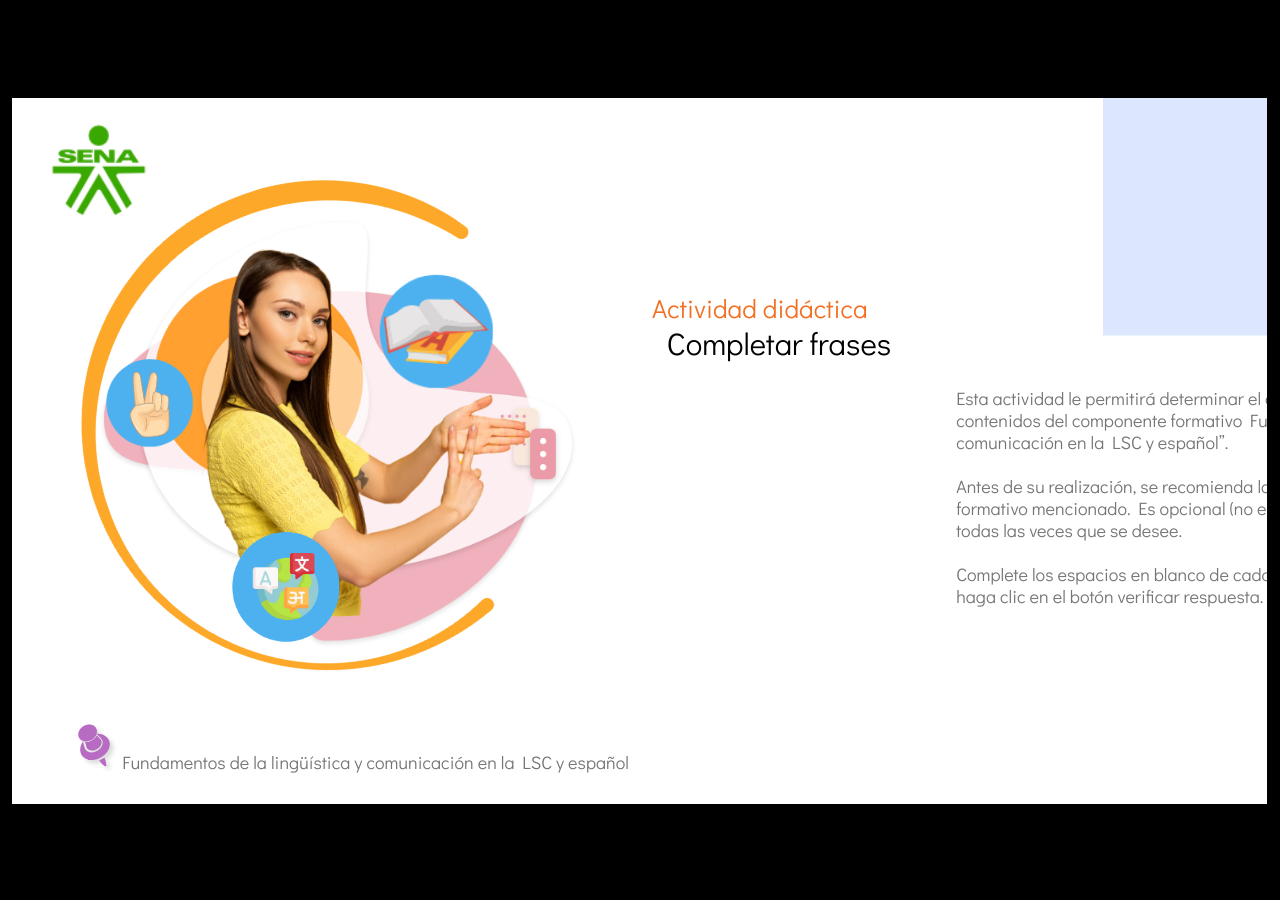
==== commit 253a062a: "Update Actividad" ====
--- a/public/actividades/index.html
+++ b/public/actividades/index.html
@@ -37,7 +37,7 @@
       aid: 'aid|5304b41d-7af7-4125-b8d1-83eb222823e2',
       cid: 'ab32fb0f-a04b-4c18-b5ee-70b114c76a01',
       playerVersion: '3.75.30269.0',
-      publishTimestamp: '2023-05-30T22:01:13.7089843Z',
+      publishTimestamp: '2023-05-31T23:00:04.2222062Z',
       maxIosVideoElements: 10,
       connectionSettings: { },
 
--- a/public/actividades/html5/data/css/output.min.css
+++ b/public/actividades/html5/data/css/output.min.css
@@ -1,23 +1,23 @@
 @font-face {
-  font-family: 'Didact GothicBold CBold0997095B';
+  font-family: 'Didact GothicBold CBoldBB6542D1';
   src: url('[data-uri]');
   font-style: normal;
   font-weight: normal;
 }
 @font-face {
-  font-family: 'Didact Gothic Charset1_2EEF23D9';
+  font-family: 'Didact Gothic Charset1_8256E270';
   src: url('[data-uri]');
   font-style: normal;
   font-weight: normal;
 }
 @font-face {
-  font-family: 'RobotoBold Charset1Bold00EA5E94';
+  font-family: 'RobotoBold Charset1Bold844D6036';
   src: url('[data-uri]');
   font-style: normal;
   font-weight: normal;
 }
 @font-face {
-  font-family: 'Roboto Charset1_ 6NhxJb4E1458A6';
+  font-family: 'Roboto Charset1_ 5r55ZjC39B390D';
   src: url('[data-uri]');
   font-style: normal;
   font-weight: normal;
